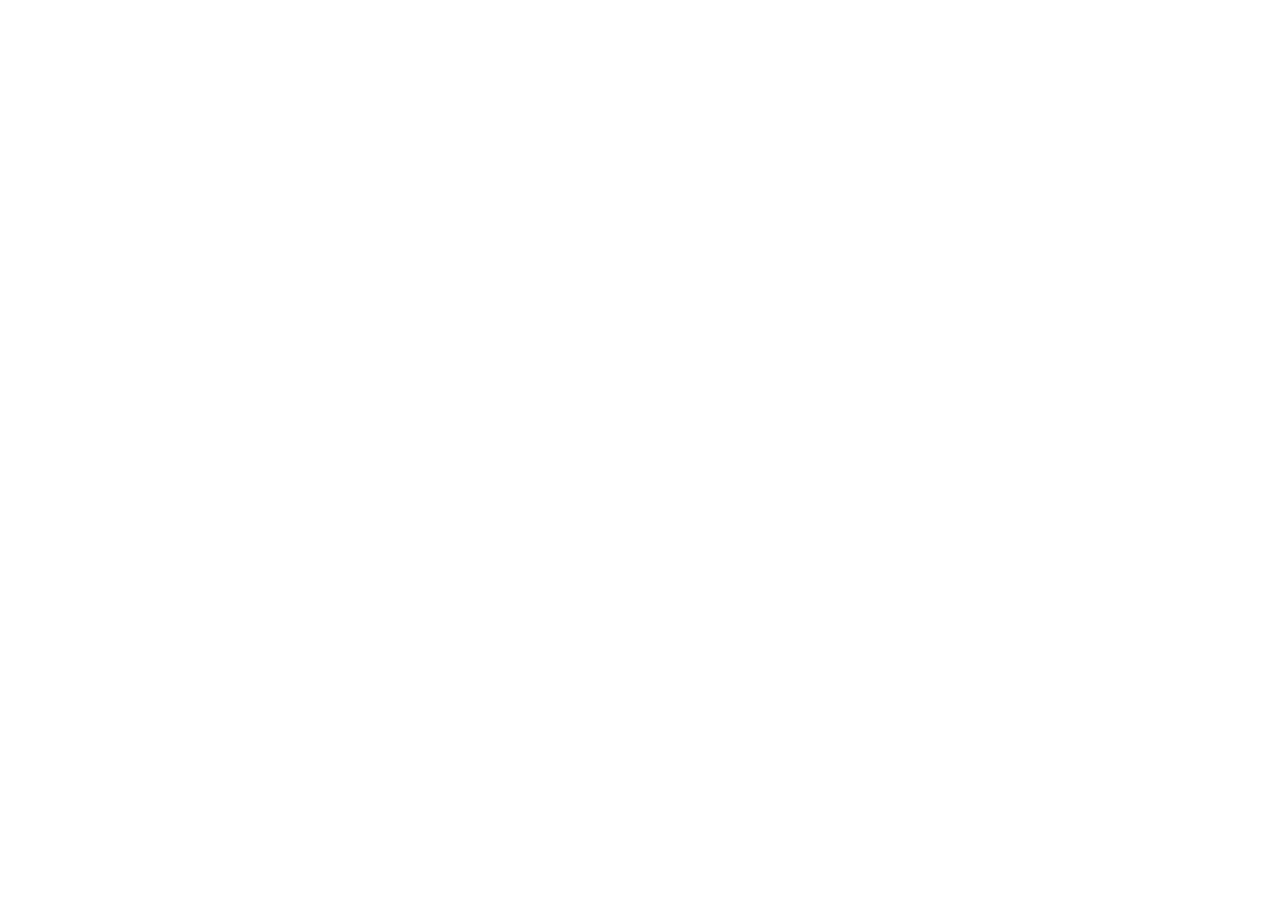
==== index.html @ 9fe53c0c "sarwavi" ====
<!DOCTYPE html>
<html lang="en">
<head>
    <meta charset="UTF-8">
    <meta name="viewport" content="width=device-width, initial-scale=1.0">
    <title>Document</title>
    <link rel="stylesheet" href="./style.css">
</head>
<body>
    
</body>
</html>
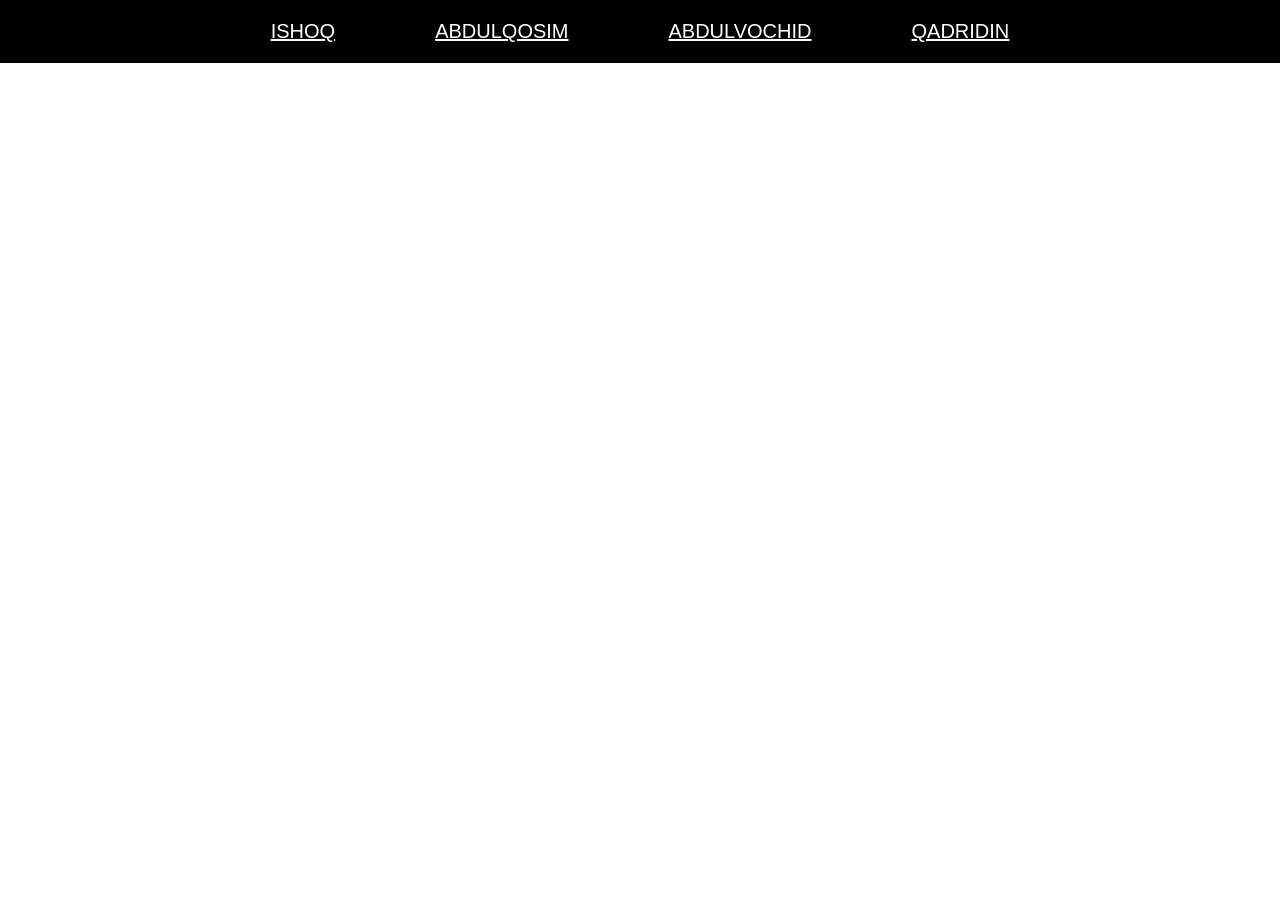
==== commit 4675404a: "link soxtam" ====
--- a/index.html
+++ b/index.html
@@ -1,12 +1,17 @@
-<!DOCTYPE html>
+<!doctype html>
 <html lang="en">
-<head>
-    <meta charset="UTF-8">
-    <meta name="viewport" content="width=device-width, initial-scale=1.0">
+  <head>
+    <meta charset="UTF-8" />
+    <meta name="viewport" content="width=device-width, initial-scale=1.0" />
     <title>Document</title>
-    <link rel="stylesheet" href="./style.css">
-</head>
-<body>
-    
-</body>
+    <link rel="stylesheet" href="./style.css" />
+  </head>
+  <body>
+    <div class="name">
+      <a href="./index.html">ISHOQ</a>
+      <a href="./abdulqosim/abdulqosim.html">ABDULQOSIM</a>
+      <a href="./abdulvochid/abdulvojid.html">ABDULVOCHID</a>
+      <a href="./qadirdin/qadirdin.html">QADRIDIN</a>
+    </div>
+  </body>
 </html>
--- a/style.css
+++ b/style.css
@@ -0,0 +1,18 @@
+*{
+    margin: 0;
+}
+body{
+    font-family: sans-serif;
+}
+.name{
+    padding: 20px;
+    display: flex;
+    gap: 100px;
+    text-align: center;
+    justify-content: center;
+    background-color: black;
+}
+a{
+    color: white;
+    font-size: 20px;
+}
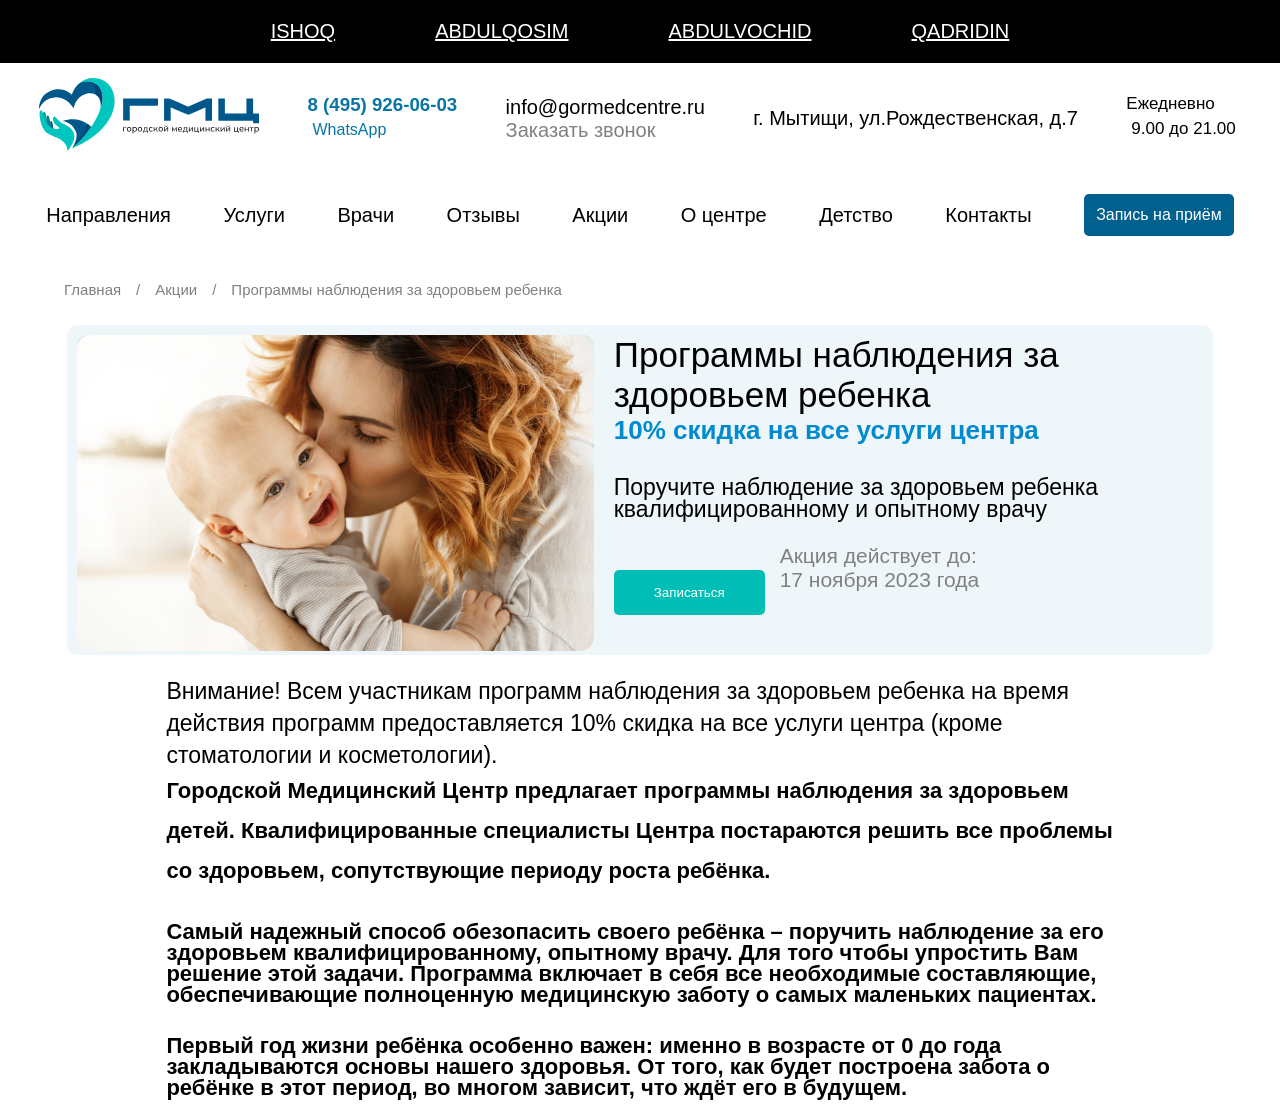
==== commit ffa71093: "frst commit" ====
--- a/index.html
+++ b/index.html
@@ -13,5 +13,91 @@
       <a href="./abdulvochid/abdulvojid.html">ABDULVOCHID</a>
       <a href="./qadirdin/qadirdin.html">QADRIDIN</a>
     </div>
+    <div class="salom2">
+        <div class="salom3">
+      <img src="./imgs/logo.svg" alt="">
+        </div>
+
+        <div class="salom4">
+            <h3 class="salom5">8 (495) 926-06-03</h3>
+            <p class="salom6">WhatsApp</p>
+        </div>
+
+        <div class="salom7">
+            info@gormedcentre.ru
+            <p class="salom8">Заказать звонок</p>
+        </div>
+
+        <div class="salom9">
+            г. Мытищи, ул.Рождественская, д.7
+        </div>
+
+        <div class="salom10">
+            Ежедневно
+            <p class="salom11"> 9.00 до 21.00</p>
+        </div>
+    </div>
+
+    <div class="salom12">
+        <div class="salom13">Направления</div>
+        <div class="salom14">Услуги</div>
+        <div class="salom15">Врачи</div>
+        <div class="salom16">Отзывы</div>
+        <div class="salom17">Акции</div>
+        <div class="salom18">О центре</div>
+        <div class="salom19">Детство</div>
+        <div class="salom20">Контакты</div>
+        <div class="salom21">Запись на приём</div>
+    </div>
+
+    <div class="salom22">
+        Главная　/　Акции　/　Программы наблюдения за здоровьем ребенка
+    </div>
+
+    <div class="salom23">
+        <div class="salom24">
+            <img src="./imgs/Mask group (27).png" alt="">
+        </div>
+
+        <div class="salom25">
+            <h2 class="salom26">
+                Программы наблюдения за здоровьем ребенка
+            </h2>
+
+            <h3 class="salom27">
+                10% скидка на все услуги центра
+            </h3>
+
+            <p class="salom28">
+                Поручите наблюдение за здоровьем ребенка квалифицированному и опытному врачу
+            </p>
+
+            <div class="salom29">
+                <button class="salom30">Записаться</button>
+                <p class="salom31">
+                    Акция действует до:<br>
+                    17 ноября 2023 года
+                </p>
+            </div>
+        </div>
+    </div>
+
+    <div class="salom32">
+        <h1 class="salom33">
+            Внимание! Всем участникам программ наблюдения за здоровьем ребенка на время действия программ предоставляется 10% скидка на все услуги центра (кроме стоматологии и косметологии).
+        </h1>
+
+        <h1 class="salom34">
+            Городской Медицинский Центр предлагает программы наблюдения за здоровьем детей. Квалифицированные специалисты Центра постараются решить все проблемы со здоровьем, сопутствующие периоду роста ребёнка.
+        </h1>
+      
+        <h1 class="salom36">
+            Самый надежный способ обезопасить своего ребёнка – поручить наблюдение за его здоровьем квалифицированному, опытному врачу. Для того чтобы упростить Вам решение этой задачи. Программа включает в себя все необходимые составляющие, обеспечивающие полноценную медицинскую заботу о самых маленьких пациентах.
+        </h1>
+
+        <h1 class="salom39">
+            Первый год жизни ребёнка особенно важен: именно в возрасте от 0 до года закладываются основы нашего здоровья. От того, как будет построена забота о ребёнке в этот период, во многом зависит, что ждёт его в будущем.
+        </h1>
+    </div>
   </body>
 </html>
--- a/style.css
+++ b/style.css
@@ -15,4 +15,195 @@
 a{
     color: white;
     font-size: 20px;
-}+}
+
+.salom2 {
+    background-color: white;
+    padding: 15px;
+    display: flex;
+    justify-content: space-around;
+    align-items: center;
+}
+
+.salom3 {
+    font-size: 30px;
+    color: #0875a5;
+    font-weight: bold;
+}
+
+.salom4 {
+    color: #0875a5;
+}
+
+.salom5 {
+    margin: 0;
+}
+
+.salom6 {
+    margin: 5px;
+}
+
+.salom7 {
+    font-size: 20px;
+}
+
+.salom8 {
+    color: gray;
+}
+
+.salom9 {
+    font-size: 20px;
+}
+
+.salom10 {
+    font-size: 17px;
+}
+
+.salom11 {
+    margin: 5px;
+}
+
+.salom12 {
+    background-color: white;
+    padding: 20px;
+    display: flex;
+    justify-content: space-around;
+    align-items: center;
+}
+
+.salom13 {
+    font-size: 20px;
+}
+
+.salom14 {
+    font-size: 20px;
+}
+
+.salom15 {
+    font-size: 20px;
+}
+
+.salom16 {
+    font-size: 20px;
+}
+
+.salom17 {
+    font-size: 20px;
+}
+
+.salom18 {
+    font-size: 20px;
+}
+
+.salom19 {
+    font-size: 20px;
+}
+
+.salom20 {
+    font-size:20px;
+}
+
+.salom21 {
+    background-color: #00618f;
+    color: white;
+    padding: 12px;
+    border-radius: 5px;
+}
+
+.salom22 {
+    background-color: white;
+    padding: 25px 5%;
+    font-size: 15px;
+    color: gray;
+}
+
+.salom23 {
+    background-color: #eff6f9;
+    width: 88%;
+    margin: auto;
+    padding: 10px;
+    display: flex;
+    gap: 20px;
+    border-radius: 10px;
+}
+
+.salom24 {
+    background-color: #dce9ed;
+    width: 60%;
+    height: 310px;
+    border-radius: 10px;
+}
+
+.salom25 {
+    width: 100%;
+}
+
+.salom26 {
+    font-size: 35px;
+    font-weight: normal;
+}
+
+.salom27 {
+    color: #008bd1;
+    font-size: 26px;
+}
+
+.salom28 {
+    font-size: 23px;
+    line-height: 22px;
+    margin-top: 30px;
+}
+
+.salom29 {
+    display: flex;
+    align-items: center;
+    gap: 15px;
+}
+
+.salom30 {
+    background-color: #00bdb5;
+    color: white;
+    border: none;
+    padding: 15px 40px;
+    border-radius: 5px;
+    margin-top: 50px;
+}
+
+.salom31 {
+    font-size: 21px;
+    color: gray;
+}
+
+.salom32 {
+    background-color: white;
+    width: 74%;
+    margin: auto;
+    padding: 20px;
+}
+
+.salom33 {
+    font-size: 23px;
+    font-weight: normal;
+    line-height: 32px;
+}
+
+.salom34 {
+    font-size: 22px;
+    line-height: 40px;
+}
+
+.salom36 {
+    margin-top: 30px;
+    font-size: 22px;
+    line-height: 21px;
+}
+
+.salom37 {
+    font-size: 12px;
+}
+
+.salom39 {
+    font-size: 22px;
+    line-height: 21px;
+    margin-top: 30px;
+}
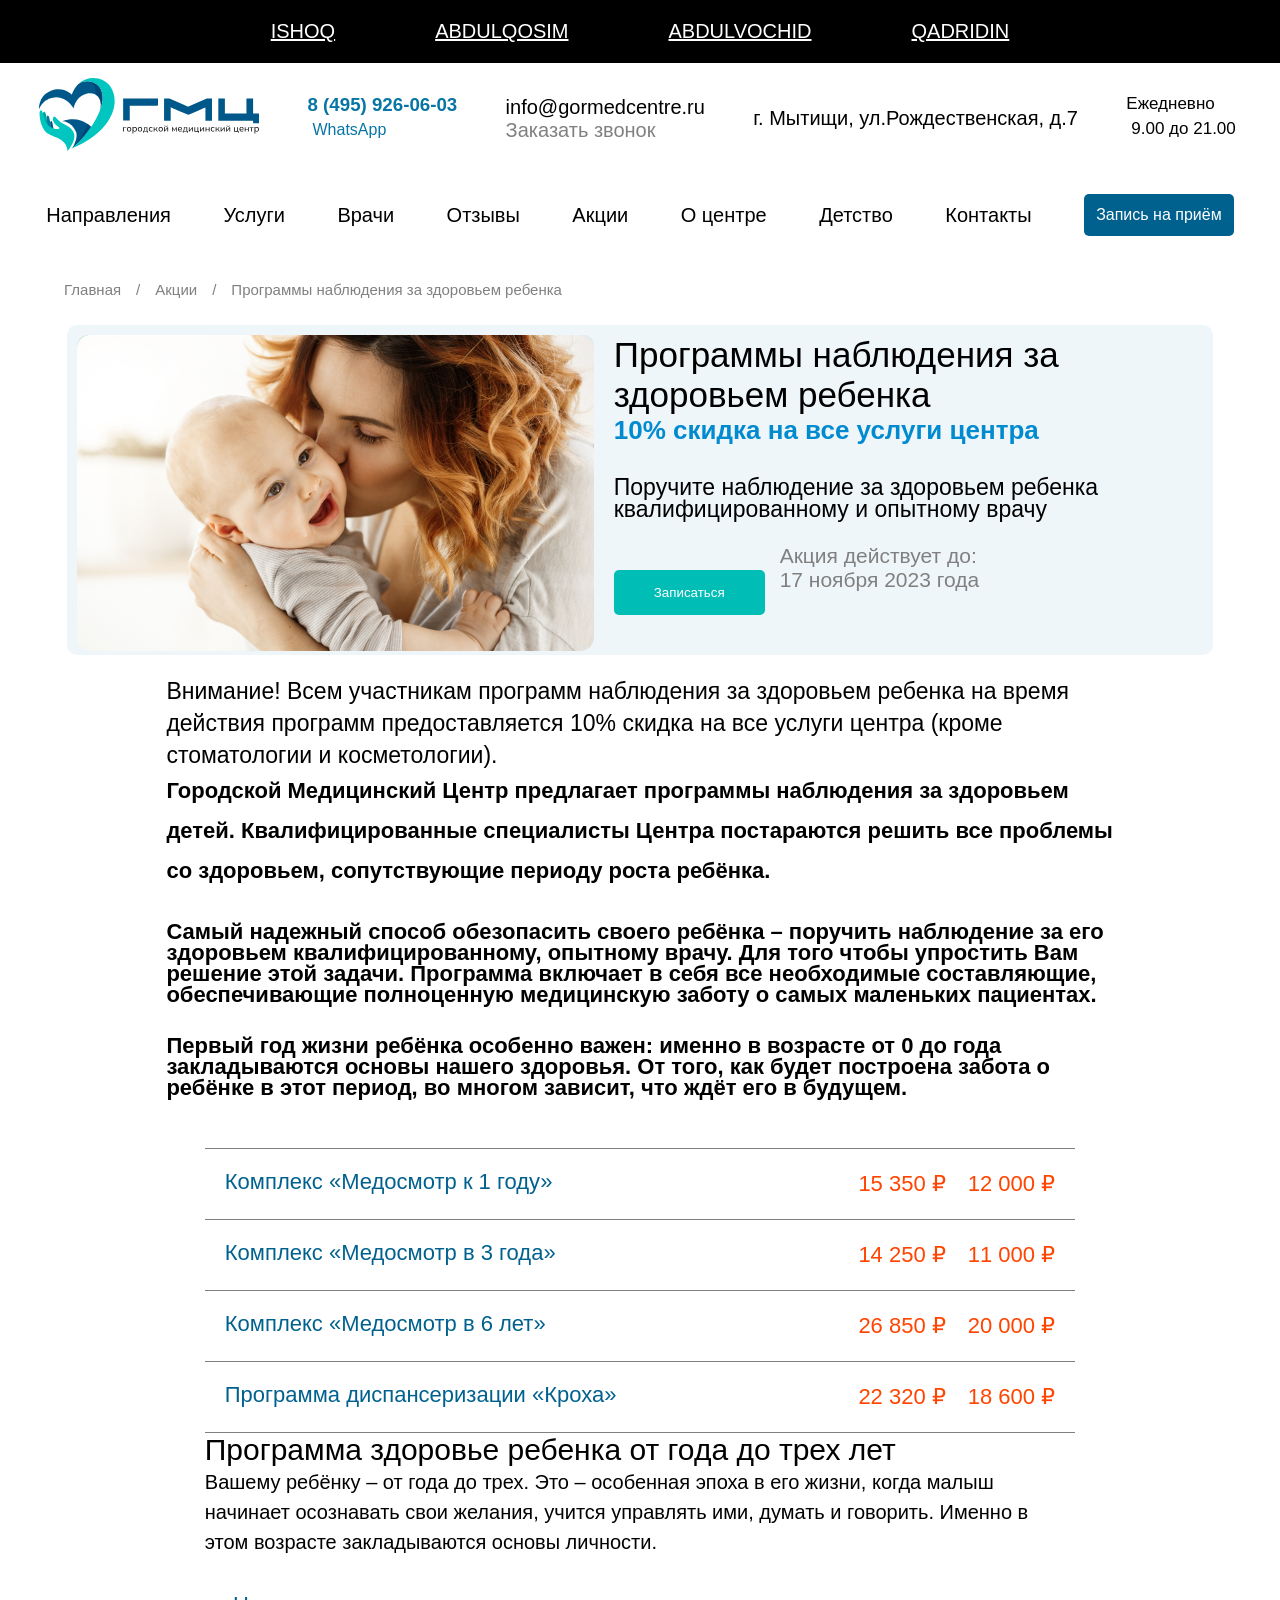
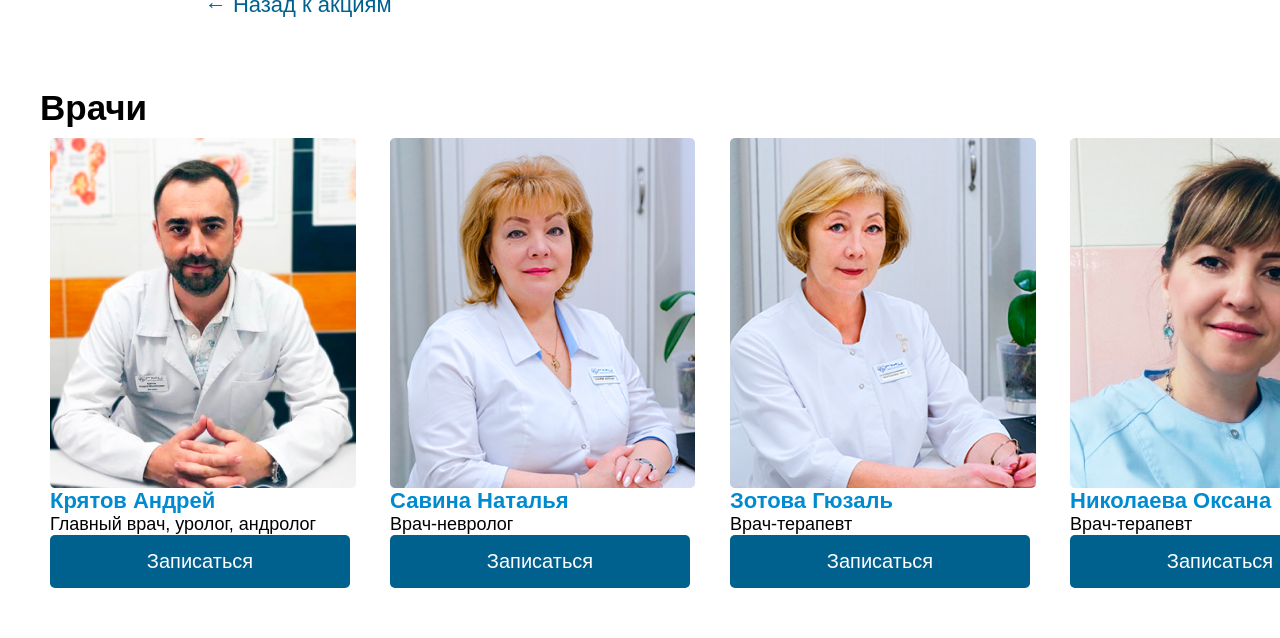
==== commit 765dce7c: "second commits" ====
--- a/index.html
+++ b/index.html
@@ -14,90 +14,170 @@
       <a href="./qadirdin/qadirdin.html">QADRIDIN</a>
     </div>
     <div class="salom2">
-        <div class="salom3">
-      <img src="./imgs/logo.svg" alt="">
-        </div>
+      <div class="salom3">
+        <img src="./imgs/logo.svg" alt="" />
+      </div>
 
-        <div class="salom4">
-            <h3 class="salom5">8 (495) 926-06-03</h3>
-            <p class="salom6">WhatsApp</p>
-        </div>
+      <div class="salom4">
+        <h3 class="salom5">8 (495) 926-06-03</h3>
+        <p class="salom6">WhatsApp</p>
+      </div>
 
-        <div class="salom7">
-            info@gormedcentre.ru
-            <p class="salom8">Заказать звонок</p>
-        </div>
+      <div class="salom7">
+        info@gormedcentre.ru
+        <p class="salom8">Заказать звонок</p>
+      </div>
 
-        <div class="salom9">
-            г. Мытищи, ул.Рождественская, д.7
-        </div>
+      <div class="salom9">г. Мытищи, ул.Рождественская, д.7</div>
 
-        <div class="salom10">
-            Ежедневно
-            <p class="salom11"> 9.00 до 21.00</p>
-        </div>
+      <div class="salom10">
+        Ежедневно
+        <p class="salom11">9.00 до 21.00</p>
+      </div>
     </div>
 
     <div class="salom12">
-        <div class="salom13">Направления</div>
-        <div class="salom14">Услуги</div>
-        <div class="salom15">Врачи</div>
-        <div class="salom16">Отзывы</div>
-        <div class="salom17">Акции</div>
-        <div class="salom18">О центре</div>
-        <div class="salom19">Детство</div>
-        <div class="salom20">Контакты</div>
-        <div class="salom21">Запись на приём</div>
+      <div class="salom13">Направления</div>
+      <div class="salom14">Услуги</div>
+      <div class="salom15">Врачи</div>
+      <div class="salom16">Отзывы</div>
+      <div class="salom17">Акции</div>
+      <div class="salom18">О центре</div>
+      <div class="salom19">Детство</div>
+      <div class="salom20">Контакты</div>
+      <div class="salom21">Запись на приём</div>
     </div>
 
     <div class="salom22">
-        Главная　/　Акции　/　Программы наблюдения за здоровьем ребенка
+      Главная　/　Акции　/　Программы наблюдения за здоровьем ребенка
     </div>
 
     <div class="salom23">
-        <div class="salom24">
-            <img src="./imgs/Mask group (27).png" alt="">
+      <div class="salom24">
+        <img src="./imgs/Mask group (27).png" alt="" />
+      </div>
+
+      <div class="salom25">
+        <h2 class="salom26">Программы наблюдения за здоровьем ребенка</h2>
+
+        <h3 class="salom27">10% скидка на все услуги центра</h3>
+
+        <p class="salom28">
+          Поручите наблюдение за здоровьем ребенка квалифицированному и опытному
+          врачу
+        </p>
+
+        <div class="salom29">
+          <button class="salom30">Записаться</button>
+          <p class="salom31">
+            Акция действует до:<br />
+            17 ноября 2023 года
+          </p>
         </div>
-
-        <div class="salom25">
-            <h2 class="salom26">
-                Программы наблюдения за здоровьем ребенка
-            </h2>
-
-            <h3 class="salom27">
-                10% скидка на все услуги центра
-            </h3>
-
-            <p class="salom28">
-                Поручите наблюдение за здоровьем ребенка квалифицированному и опытному врачу
-            </p>
-
-            <div class="salom29">
-                <button class="salom30">Записаться</button>
-                <p class="salom31">
-                    Акция действует до:<br>
-                    17 ноября 2023 года
-                </p>
-            </div>
-        </div>
+      </div>
     </div>
 
     <div class="salom32">
-        <h1 class="salom33">
-            Внимание! Всем участникам программ наблюдения за здоровьем ребенка на время действия программ предоставляется 10% скидка на все услуги центра (кроме стоматологии и косметологии).
-        </h1>
+      <h1 class="salom33">
+        Внимание! Всем участникам программ наблюдения за здоровьем ребенка на
+        время действия программ предоставляется 10% скидка на все услуги центра
+        (кроме стоматологии и косметологии).
+      </h1>
 
-        <h1 class="salom34">
-            Городской Медицинский Центр предлагает программы наблюдения за здоровьем детей. Квалифицированные специалисты Центра постараются решить все проблемы со здоровьем, сопутствующие периоду роста ребёнка.
-        </h1>
-      
-        <h1 class="salom36">
-            Самый надежный способ обезопасить своего ребёнка – поручить наблюдение за его здоровьем квалифицированному, опытному врачу. Для того чтобы упростить Вам решение этой задачи. Программа включает в себя все необходимые составляющие, обеспечивающие полноценную медицинскую заботу о самых маленьких пациентах.
-        </h1>
+      <h1 class="salom34">
+        Городской Медицинский Центр предлагает программы наблюдения за здоровьем
+        детей. Квалифицированные специалисты Центра постараются решить все
+        проблемы со здоровьем, сопутствующие периоду роста ребёнка.
+      </h1>
 
-        <h1 class="salom39">
-            Первый год жизни ребёнка особенно важен: именно в возрасте от 0 до года закладываются основы нашего здоровья. От того, как будет построена забота о ребёнке в этот период, во многом зависит, что ждёт его в будущем.
-        </h1>
+      <h1 class="salom36">
+        Самый надежный способ обезопасить своего ребёнка – поручить наблюдение
+        за его здоровьем квалифицированному, опытному врачу. Для того чтобы
+        упростить Вам решение этой задачи. Программа включает в себя все
+        необходимые составляющие, обеспечивающие полноценную медицинскую заботу
+        о самых маленьких пациентах.
+      </h1>
+
+      <h1 class="salom39">
+        Первый год жизни ребёнка особенно важен: именно в возрасте от 0 до года
+        закладываются основы нашего здоровья. От того, как будет построена
+        забота о ребёнке в этот период, во многом зависит, что ждёт его в
+        будущем.
+      </h1>
+    </div>
+
+    <div class="salom40">
+      <div class="salom41">
+        <p class="salom42">Комплекс «Медосмотр к 1 году»</p>
+        <p class="salom43">15 350 ₽　12 000 ₽</p>
+      </div>
+
+      <div class="salom44">
+        <p class="salom45">Комплекс «Медосмотр в 3 года»</p>
+        <p class="salom46">14 250 ₽　11 000 ₽</p>
+      </div>
+
+      <div class="salom47">
+        <p class="salom48">Комплекс «Медосмотр в 6 лет»</p>
+        <p class="salom49">26 850 ₽　20 000 ₽</p>
+      </div>
+
+      <div class="salom50">
+        <p class="salom51">Программа диспансеризации «Кроха»</p>
+        <p class="salom52">22 320 ₽　18 600 ₽</p>
+      </div>
+
+      <h2 class="salom53">Программа здоровье ребенка от года до трех лет</h2>
+
+      <p class="salom54">
+        Вашему ребёнку – от года до трех. Это – особенная эпоха в его жизни,
+        когда малыш начинает осознавать свои желания, учится управлять ими,
+        думать и говорить. Именно в этом возрасте закладываются основы личности.
+      </p>
+
+      <p class="salom55">← Назад к акциям</p>
+    </div>
+
+    <div class="salom56">
+      <h1 class="salom57">Врачи</h1>
+
+      <div class="salom58">
+        <div class="salom59">
+          <div class="salom60">
+            <img src="./imgs/photo.png" alt="" />
+          </div>
+          <h3 class="salom61">Крятов Андрей</h3>
+          <p class="salom62">Главный врач, уролог, андролог</p>
+          <button class="salom63">Записаться</button>
+        </div>
+
+        <div class="salom64">
+          <div class="salom65">
+            <img src="./imgs/photo (1).png" alt="" />
+          </div>
+          <h3 class="salom66">Савина Наталья</h3>
+          <p class="salom67">Врач-невролог</p>
+          <button class="salom68">Записаться</button>
+        </div>
+
+        <div class="salom69">
+          <div class="salom70">
+            <img src="./imgs/photo (2).png" alt="" />
+          </div>
+          <h3 class="salom71">Зотова Гюзаль</h3>
+          <p class="salom72">Врач-терапевт</p>
+          <button class="salom73">Записаться</button>
+        </div>
+
+        <div class="salom74">
+          <div class="salom75">
+            <img src="./imgs/photo (3).png" alt="" />
+          </div>
+          <h3 class="salom76">Николаева Оксана</h3>
+          <p class="salom77">Врач-терапевт</p>
+          <button class="salom78">Записаться</button>
+        </div>
+      </div>
     </div>
   </body>
-</html>+</html>
--- a/style.css
+++ b/style.css
@@ -1,10 +1,12 @@
-*{
+* {
     margin: 0;
 }
-body{
+
+body {
     font-family: sans-serif;
 }
-.name{
+
+.name {
     padding: 20px;
     display: flex;
     gap: 100px;
@@ -12,7 +14,8 @@
     justify-content: center;
     background-color: black;
 }
-a{
+
+a {
     color: white;
     font-size: 20px;
 }
@@ -100,7 +103,7 @@
 }
 
 .salom20 {
-    font-size:20px;
+    font-size: 20px;
 }
 
 .salom21 {
@@ -207,3 +210,226 @@
     line-height: 21px;
     margin-top: 30px;
 }
+
+.salom40 {
+    background-color: white;
+    width: 68%;
+    margin: auto;
+    padding: 30px;
+}
+
+.salom41 {
+    padding: 20px;
+    display: flex;
+    justify-content: space-between;
+    border-top: 1px solid gray;
+}
+
+.salom42 {
+    color: #00618f;
+    font-size: 22px;
+}
+
+.salom43 {
+    color: orangered;
+    font-size: 22px;
+}
+
+.salom44 {
+    padding: 20px;
+    display: flex;
+    justify-content: space-between;
+    border-top: 1px solid gray;
+}
+
+.salom45 {
+    color: #00618f;
+    font-size: 22px;
+}
+
+.salom46 {
+    color: orangered;
+    font-size: 22px;
+}
+
+.salom47 {
+    padding: 20px;
+    display: flex;
+    justify-content: space-between;
+    border-top: 1px solid gray;
+}
+
+.salom48 {
+    color: #00618f;
+    font-size: 22px;
+}
+
+.salom49 {
+    color: orangered;
+    font-size: 22px;
+}
+
+.salom50 {
+    padding: 20px;
+    display: flex;
+    justify-content: space-between;
+    border-top: 1px solid gray;
+    border-bottom: 1px solid gray;
+}
+
+.salom51 {
+    color: #00618f;
+    font-size: 22px;
+}
+
+.salom52 {
+    color: orangered;
+    font-size: 22px;
+}
+
+.salom53 {
+    font-size: 30px;
+    font-weight: normal;
+}
+
+.salom54 {
+    font-size: 20px;
+    line-height: 30px;
+}
+
+.salom55 {
+    color: #00618f;
+    font-size: 22px;
+    margin-top: 35px;
+}
+
+.salom56 {
+    background-color: white;
+    padding: 40px;
+}
+
+.salom57 {
+    font-size: 35px;
+}
+
+.salom58 {
+    display: flex;
+    justify-content: space-between;
+    gap: 20px;
+}
+
+.salom59 {
+    padding: 10px;
+    width: 300px;
+}
+
+.salom60 {
+    height: 350px;
+    border-radius: 5px;
+}
+
+.salom61 {
+    color: #008bd1;
+    font-size: 22px;
+}
+
+.salom62 {
+    font-size: 18px;
+}
+
+.salom63 {
+    background-color: #00618f;
+    color: white;
+    width: 100%;
+    padding: 15px;
+    border: none;
+    border-radius: 5px;
+    font-size: 20px;
+}
+
+.salom64 {
+    width: 25%;
+    padding: 10px;
+}
+
+.salom65 {
+    height: 350px;
+    border-radius: 5px;
+}
+
+.salom66 {
+    color: #008bd1;
+    font-size: 22px;
+}
+
+.salom67 {
+    font-size: 18px;
+}
+
+.salom68 {
+    background-color: #00618f;
+    color: white;
+    width: 100%;
+    padding: 15px;
+    border: none;
+    border-radius: 5px;
+    font-size: 20px;
+}
+
+.salom69 {
+    width: 25%;
+    padding: 10px;
+}
+
+.salom70 {
+    height: 350px;
+    border-radius: 5px;
+}
+
+.salom71 {
+    color: #008bd1;
+    font-size: 22px;
+}
+
+.salom72 {
+    font-size: 18px;
+}
+
+.salom73 {
+    background-color: #00618f;
+    color: white;
+    width: 100%;
+    padding: 15px;
+    border: none;
+    border-radius: 5px;
+    font-size: 20px;
+}
+
+.salom74 {
+    width: 25%;
+    padding: 10px;
+}
+
+.salom75 {
+    height: 350px;
+    border-radius: 5px;
+}
+
+.salom76 {
+    color: #008bd1;
+    font-size: 22px;
+}
+
+.salom77 {
+    font-size: 18px;
+}
+
+.salom78 {
+    background-color: #00618f;
+    color: white;
+    width: 100%;
+    padding: 15px;
+    border: none;
+    border-radius: 5px;
+    font-size: 20px;
+}
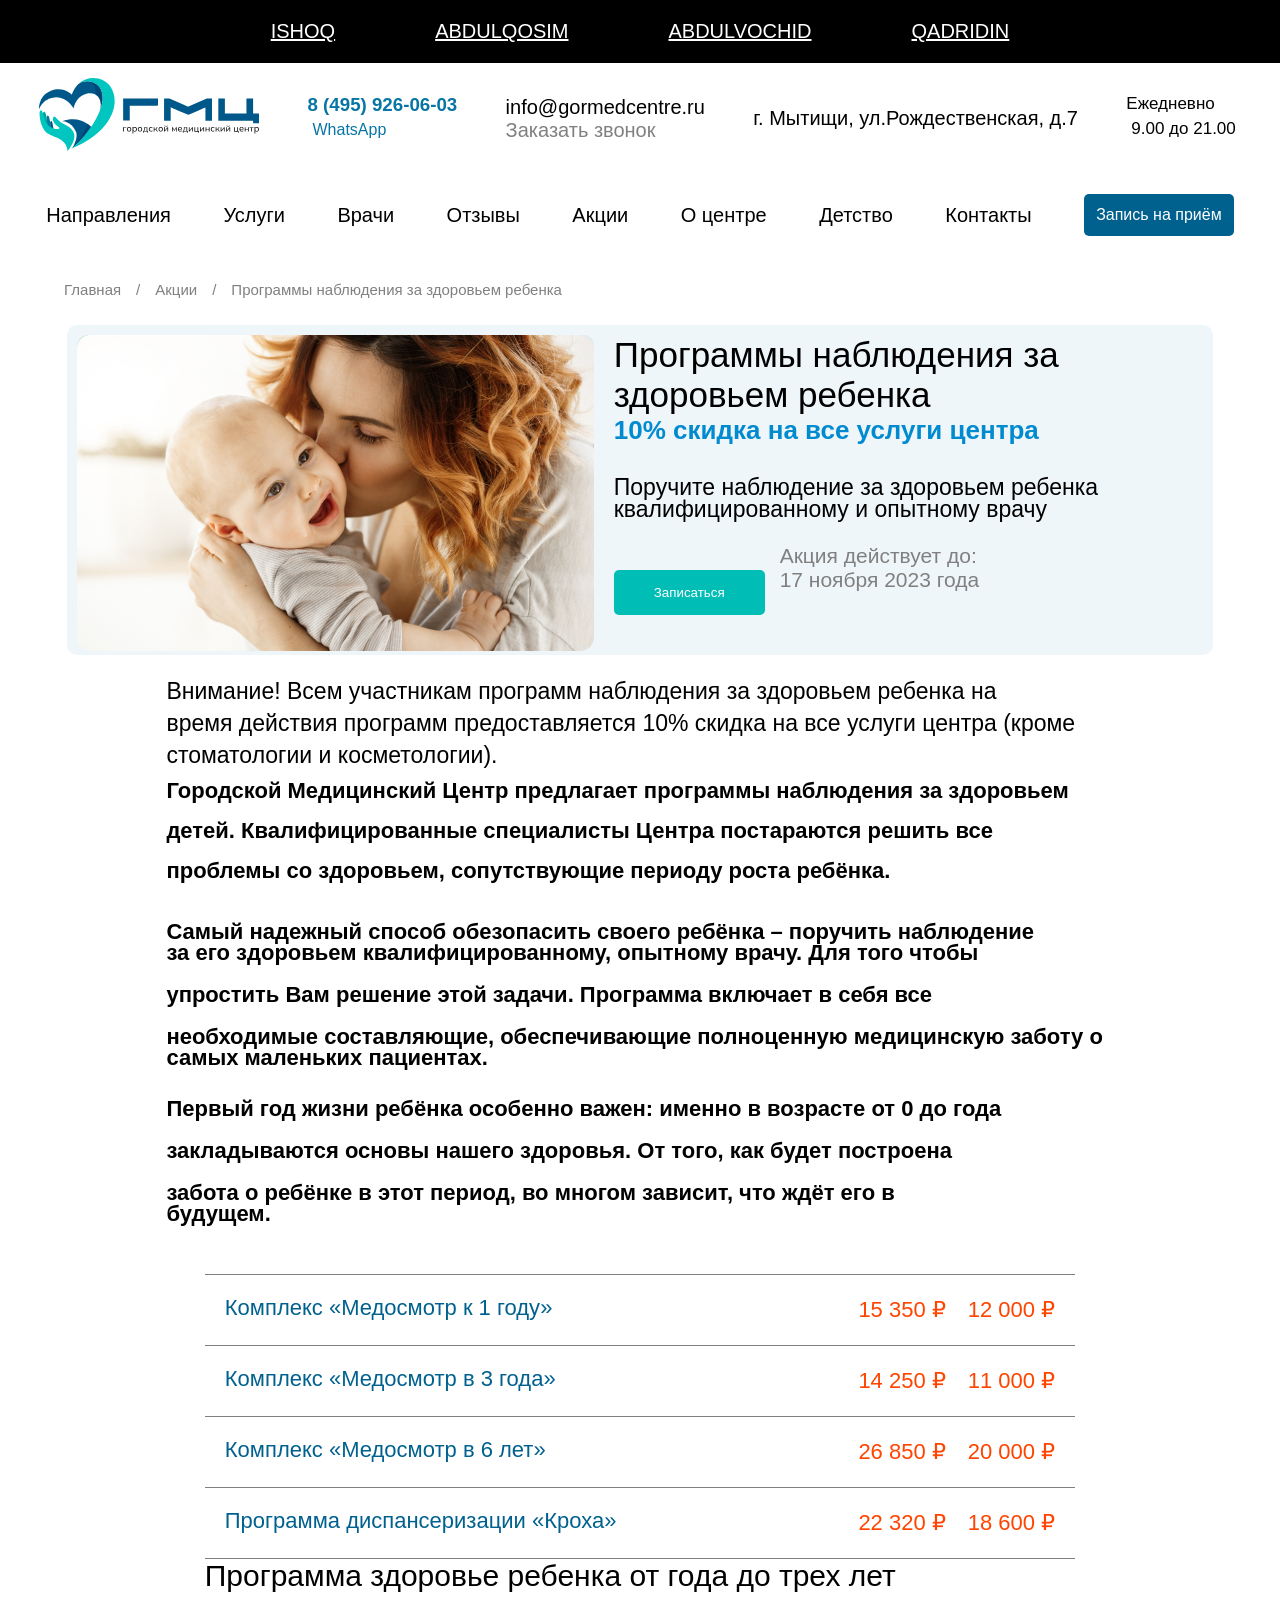
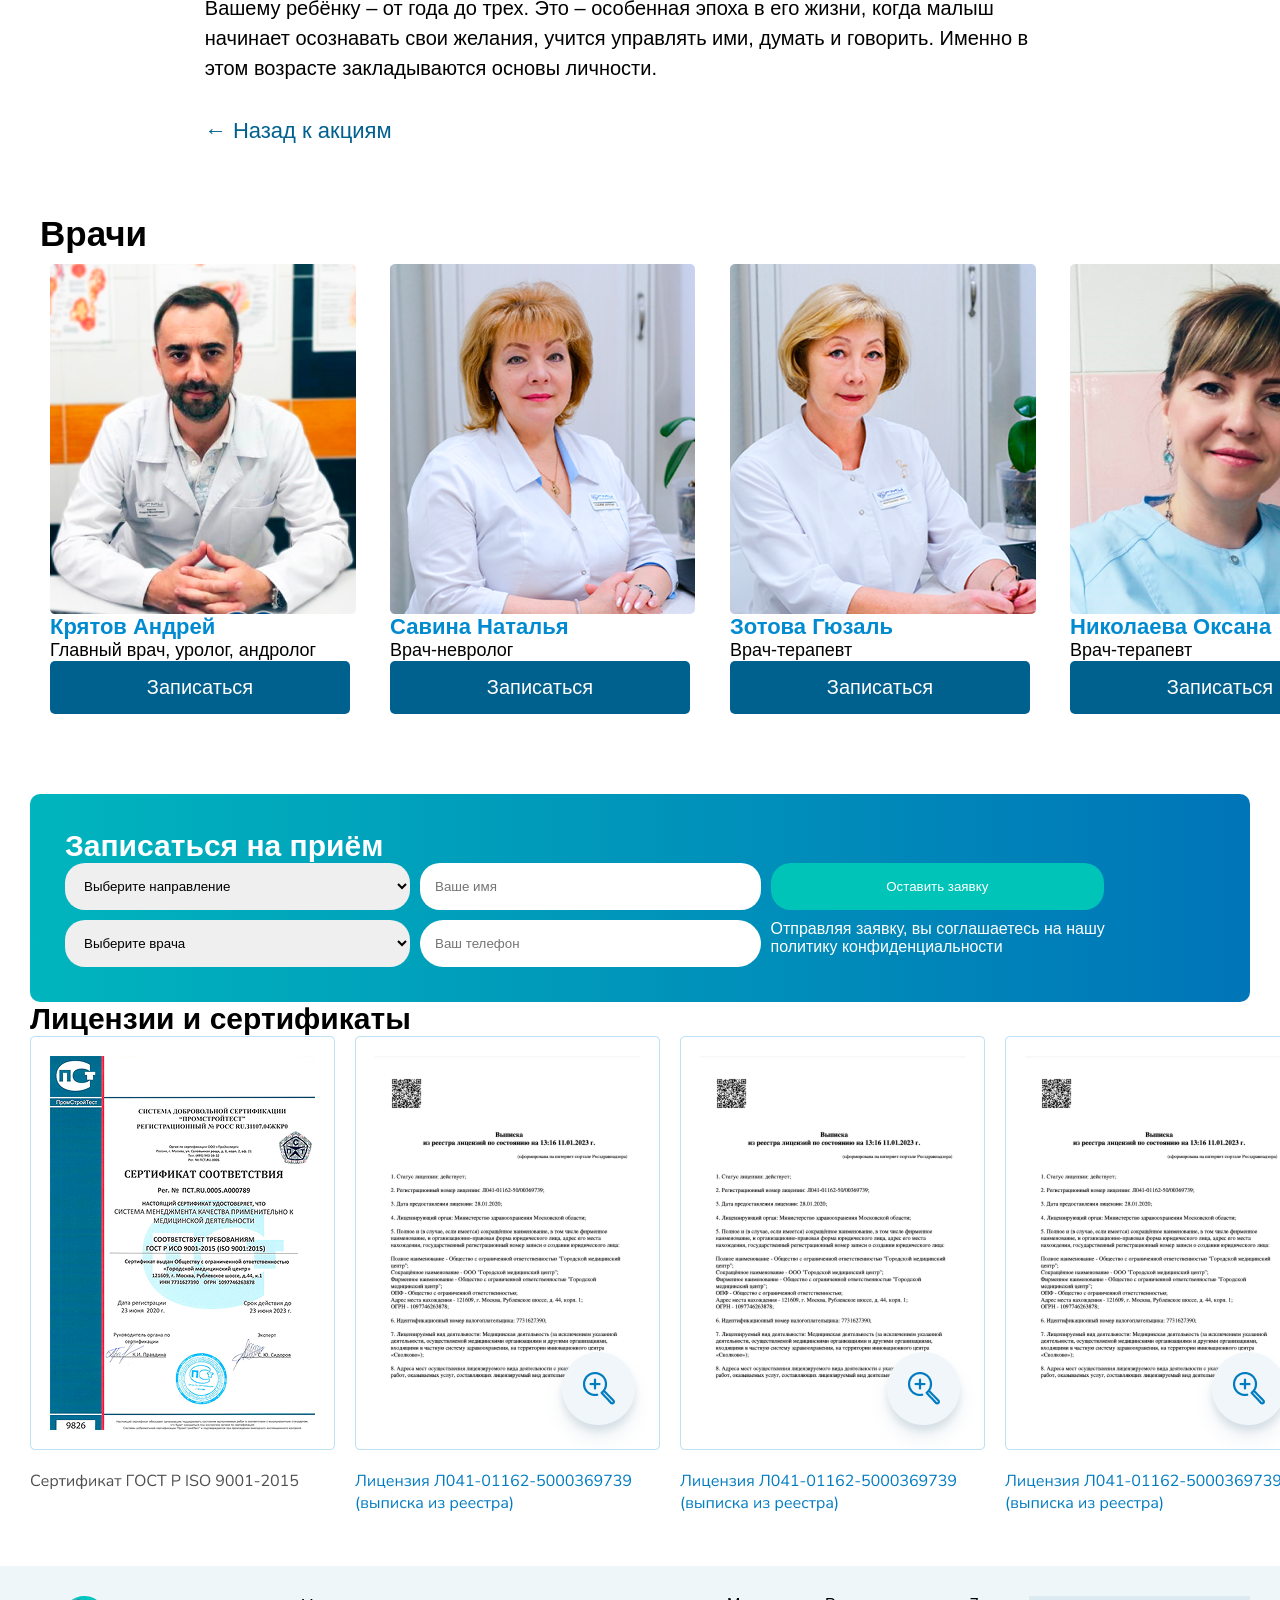
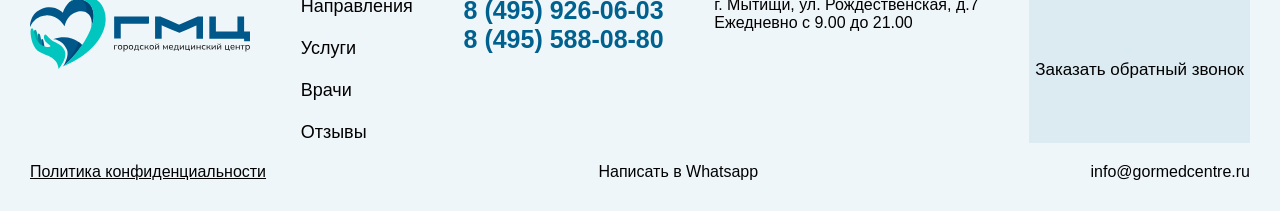
==== commit de157be4: "tamom  wud" ====
--- a/index.html
+++ b/index.html
@@ -80,28 +80,38 @@
     <div class="salom32">
       <h1 class="salom33">
         Внимание! Всем участникам программ наблюдения за здоровьем ребенка на
+        <br />
         время действия программ предоставляется 10% скидка на все услуги центра
         (кроме стоматологии и косметологии).
       </h1>
 
       <h1 class="salom34">
         Городской Медицинский Центр предлагает программы наблюдения за здоровьем
+        <br />
         детей. Квалифицированные специалисты Центра постараются решить все
+        <br />
         проблемы со здоровьем, сопутствующие периоду роста ребёнка.
       </h1>
 
       <h1 class="salom36">
         Самый надежный способ обезопасить своего ребёнка – поручить наблюдение
-        за его здоровьем квалифицированному, опытному врачу. Для того чтобы
-        упростить Вам решение этой задачи. Программа включает в себя все
+        <br />
+        за его здоровьем квалифицированному, опытному врачу. Для того чтобы<br />
+        <br />
+        упростить Вам решение этой задачи. Программа включает в себя все<br />
+        <br />
         необходимые составляющие, обеспечивающие полноценную медицинскую заботу
         о самых маленьких пациентах.
       </h1>
 
       <h1 class="salom39">
-        Первый год жизни ребёнка особенно важен: именно в возрасте от 0 до года
-        закладываются основы нашего здоровья. От того, как будет построена
+        Первый год жизни ребёнка особенно важен: именно в возрасте от 0 до
+        года<br />
+        <br />
+        закладываются основы нашего здоровья. От того, как будет построена<br />
+        <br />
         забота о ребёнке в этот период, во многом зависит, что ждёт его в
+        <br />
         будущем.
       </h1>
     </div>
@@ -179,5 +189,80 @@
         </div>
       </div>
     </div>
+
+    <div class="salom79">
+      <div class="salom80">
+        <h1 class="salom81">Записаться на приём</h1>
+
+        <div class="salom82">
+          <select class="salom83">
+            <option>Выберите направление</option>
+          </select>
+
+          <input class="salom84" placeholder="Ваше имя" />
+
+          <button class="salom85">Оставить заявку</button>
+
+          <select class="salom86">
+            <option>Выберите врача</option>
+          </select>
+
+          <input class="salom87" placeholder="Ваш телефон" />
+
+          <p class="salom88">
+            Отправляя заявку, вы соглашаетесь на нашу политику
+            конфиденциальности
+          </p>
+        </div>
+      </div>
+
+      <h1 class="salom89">Лицензии и сертификаты</h1>
+
+      <div class="salom90">
+        <div class="salom91">
+          <img src="./imgs/01.png" alt="" />
+        </div>
+        <div class="salom92">
+          <img src="./imgs/02-hover.png" alt="" />
+        </div>
+        <div class="salom93">
+          <img src="./imgs/02-hover.png" alt="" />
+        </div>
+        <div class="salom94">
+          <img src="./imgs/02-hover.png" alt="" />
+        </div>
+      </div>
+    </div>
+
+    <div class="salom95">
+      <div class="salom96">
+        <img src="./imgs/logo.svg" alt="" />
+      </div>
+
+      <div class="salom97">
+        Направления<br /><br />
+        Услуги<br /><br />
+        Врачи<br /><br />
+        Отзывы
+      </div>
+
+      <div class="salom98">
+        <h2 class="salom99">8 (495) 926-06-03</h2>
+        <h2 class="salom100">8 (495) 588-08-80</h2>
+      </div>
+
+      <div class="salom101">
+        г. Мытищи, ул. Рождественская, д.7
+        <p class="salom102">Ежедневно с 9.00 до 21.00</p>
+      </div>
+
+      <button class="salom103">Заказать обратный звонок</button>
+
+      <p class="salom104">Политика конфиденциальности</p>
+
+      <p class="salom105">Написать в Whatsapp</p>
+
+      <p class="salom106">info@gormedcentre.ru</p>
+    </div>
   </body>
 </html>
--- a/style.css
+++ b/style.css
@@ -432,4 +432,165 @@
     border: none;
     border-radius: 5px;
     font-size: 20px;
+}
+
+.salom79 {
+    background-color: white;
+    padding: 30px;
+}
+
+.salom80 {
+    background: linear-gradient(to right, #00b5bd, #0075b8);
+    padding: 35px;
+    border-radius: 10px;
+}
+
+.salom81 {
+    color: white;
+    font-size: 30px;
+}
+
+.salom82 {
+    display: flex;
+    flex-wrap: wrap;
+    gap: 10px;
+
+}
+
+.salom83 {
+    width: 30%;
+    padding: 15px;
+    border: none;
+    border-radius: 20px;
+}
+
+.salom84 {
+    border-radius: 20px;
+    width: 27%;
+    padding: 15px;
+    border: none;
+}
+
+.salom85 {
+    width: 29%;
+    background-color: #00c4b8;
+    color: white;
+    border: none;
+    padding: 15px;
+    border-radius: 20px;
+}
+
+.salom86 {
+    border-radius: 20px;
+    width: 30%;
+    padding: 15px;
+    border: none;
+}
+
+.salom87 {
+    border-radius: 30px;
+    width: 27%;
+    padding: 15px;
+    border: none;
+}
+
+.salom88 {
+    color: white;
+    font-size: 16px;
+    width: 30%;
+}
+
+.salom89 {
+    font-size: 30px;
+}
+
+.salom90 {
+    display: flex;
+    gap: 20px;
+}
+
+.salom91 {
+    width: 25%;
+    height: 400px;
+
+}
+
+.salom92 {
+
+    width: 25%;
+    height: 210px;
+
+}
+
+.salom93 {
+
+    width: 25%;
+    height: 210px;
+
+}
+
+.salom94 {
+
+    width: 25%;
+    height: 210px;
+
+}
+
+.salom95 {
+    margin-top: 100px;
+    background-color: #eff6f9;
+    padding: 30px;
+    display: flex;
+    flex-wrap: wrap;
+    justify-content: space-between;
+    gap: 20px;
+}
+
+.salom96 {
+    color: #00618f;
+    font-size: 30px;
+    font-weight: bold;
+}
+
+.salom97 {
+    font-size: 18px;
+}
+
+.salom98 {
+    color: #00618f;
+}
+
+.salom99 {
+    font-size: 25px;
+}
+
+.salom100 {
+    font-size: 25px;
+}
+
+.salom101 {
+    font-size: 16px;
+}
+
+.salom102 {
+    font-size: 16px;
+}
+
+.salom103 {
+    background-color: #dcebf1;
+    border: none;
+    font-size: 17px;
+}
+
+.salom104 {
+    font-size: 16px;
+    text-decoration: underline;
+}
+
+.salom105 {
+    font-size: 16px;
+}
+
+.salom106 {
+    font-size: 16px;
 }
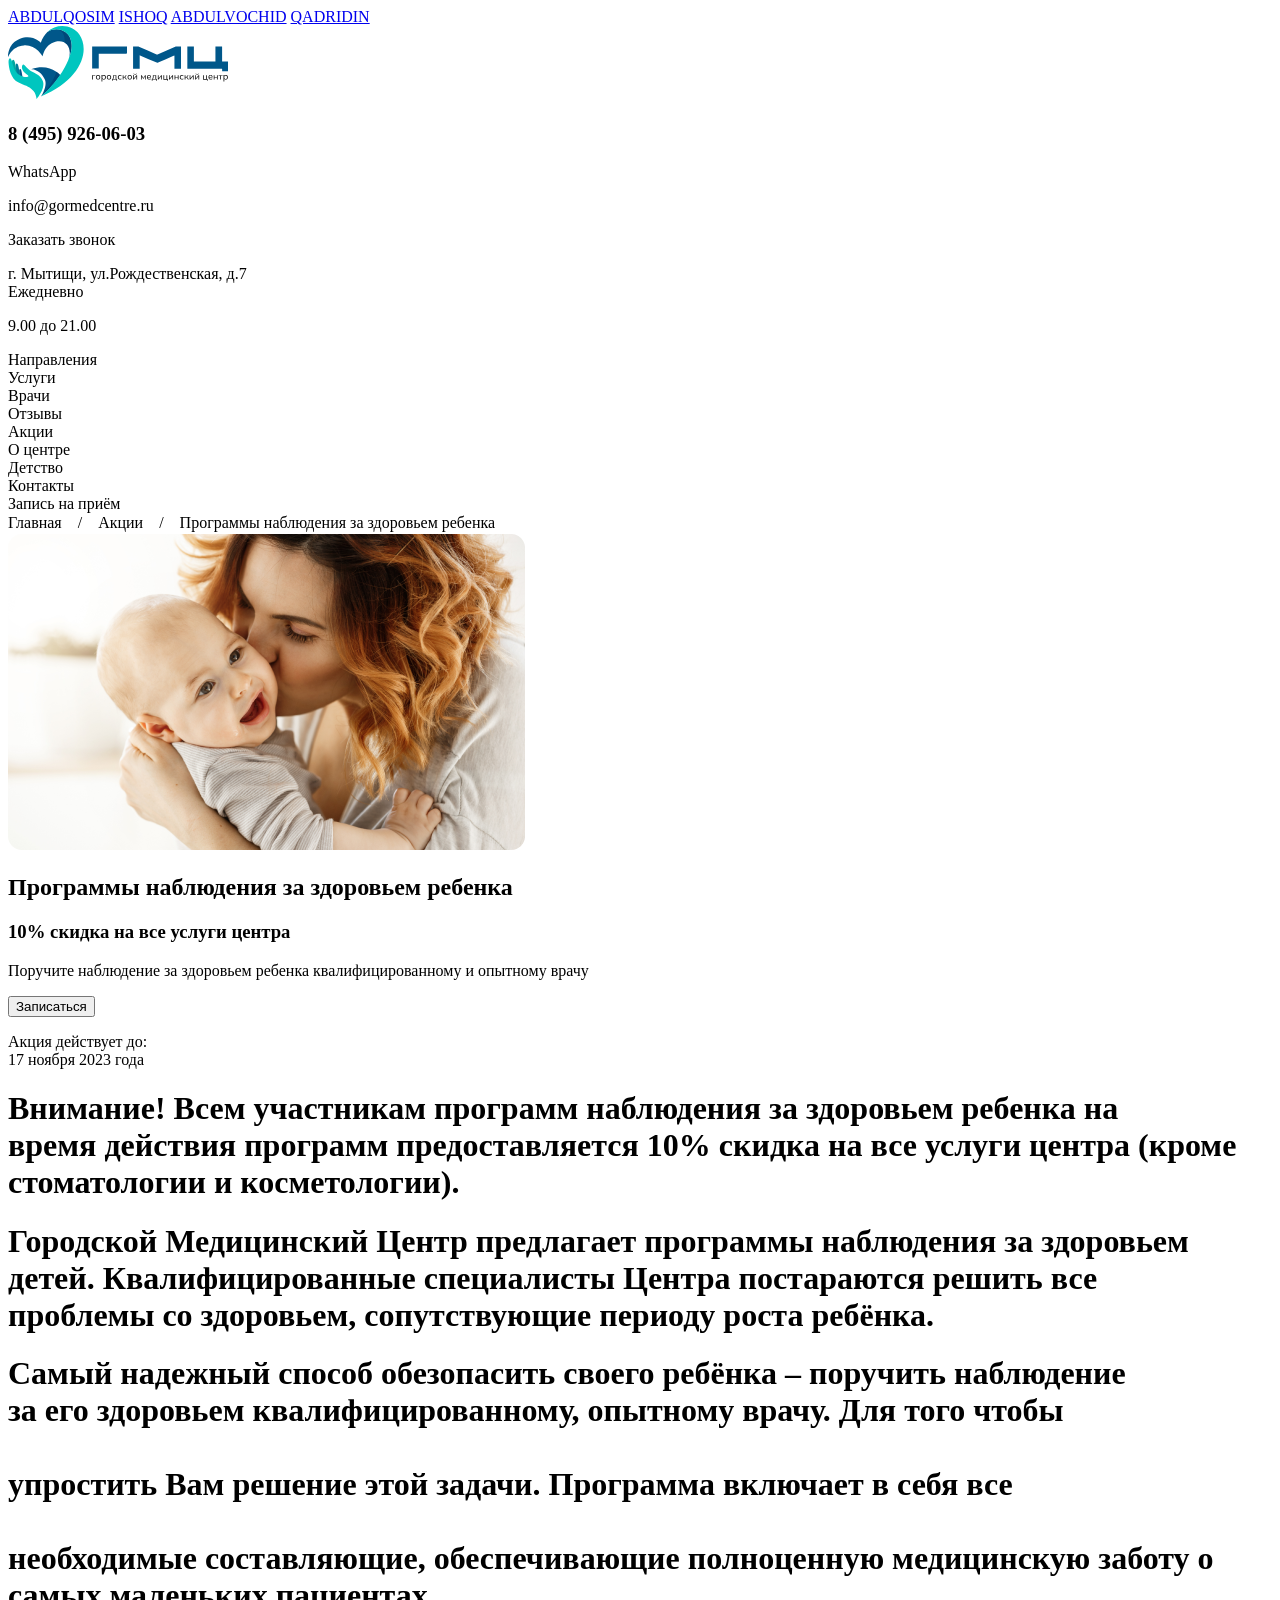
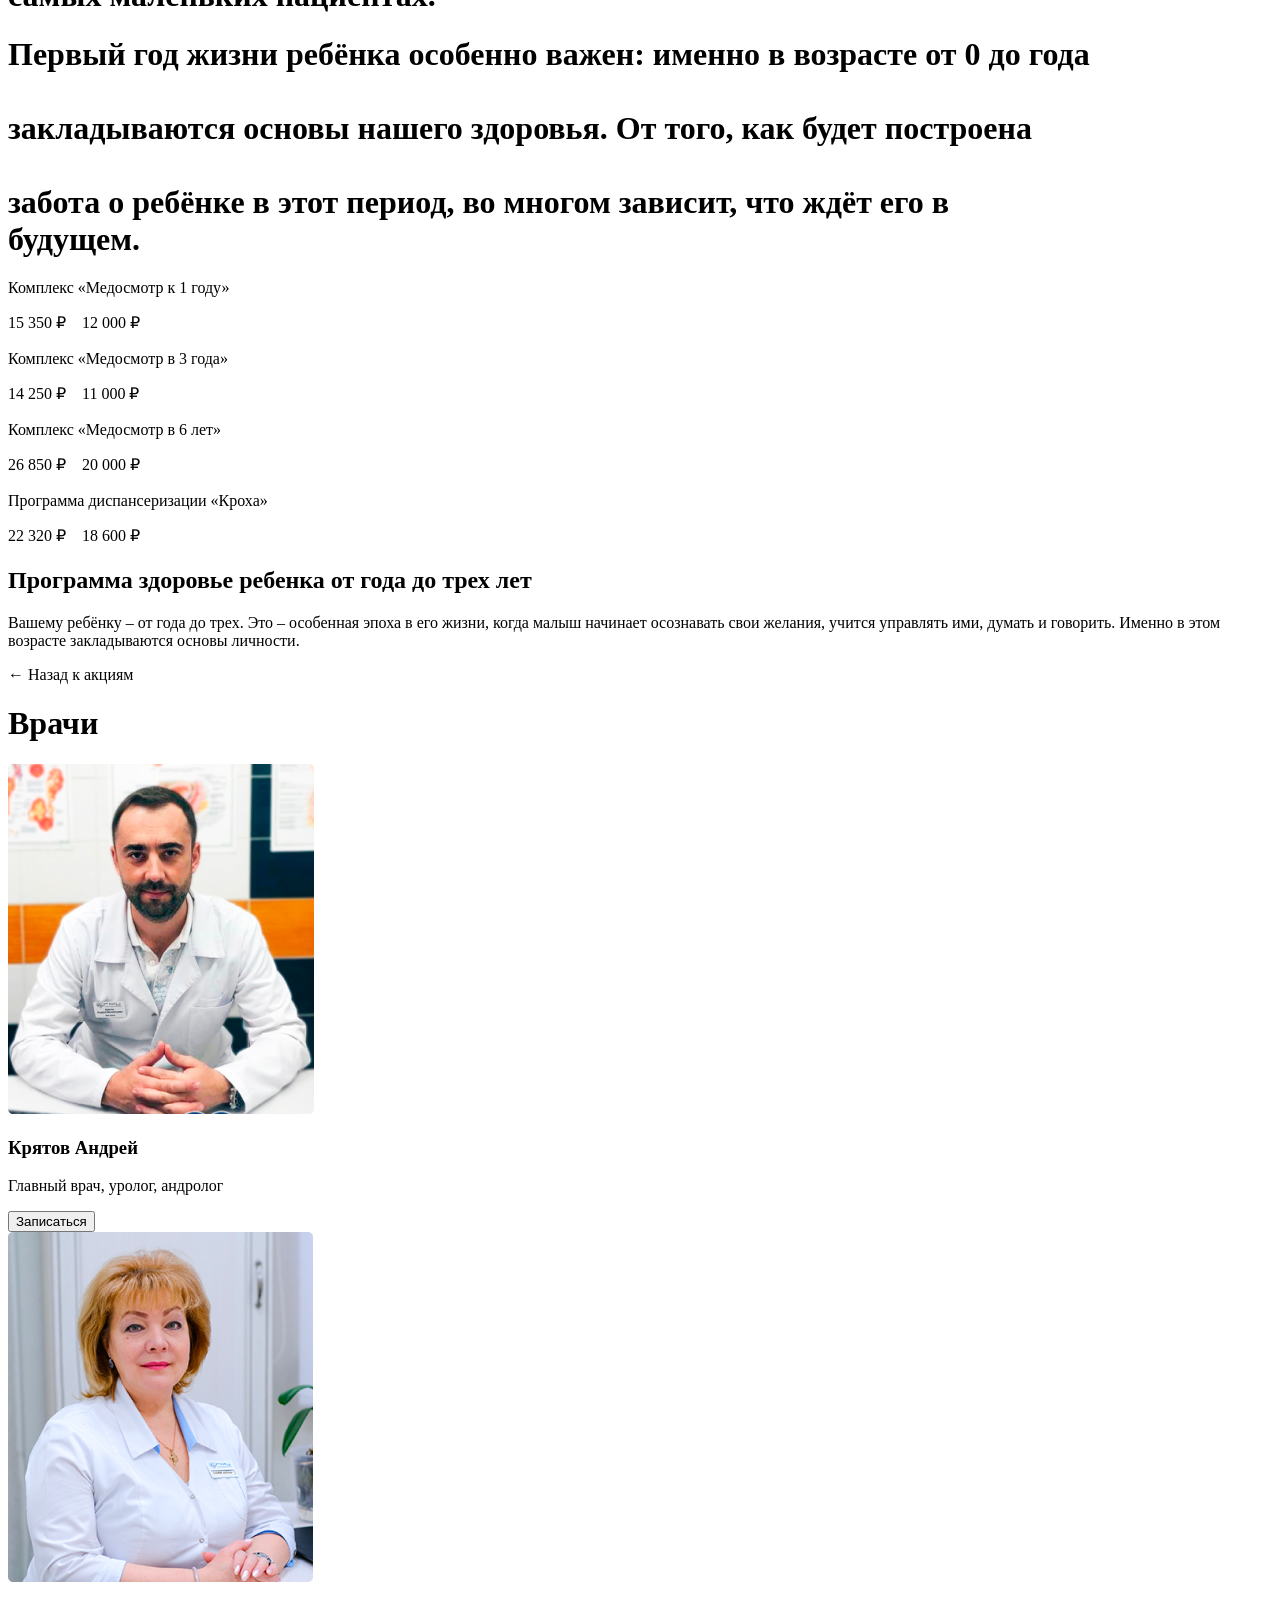
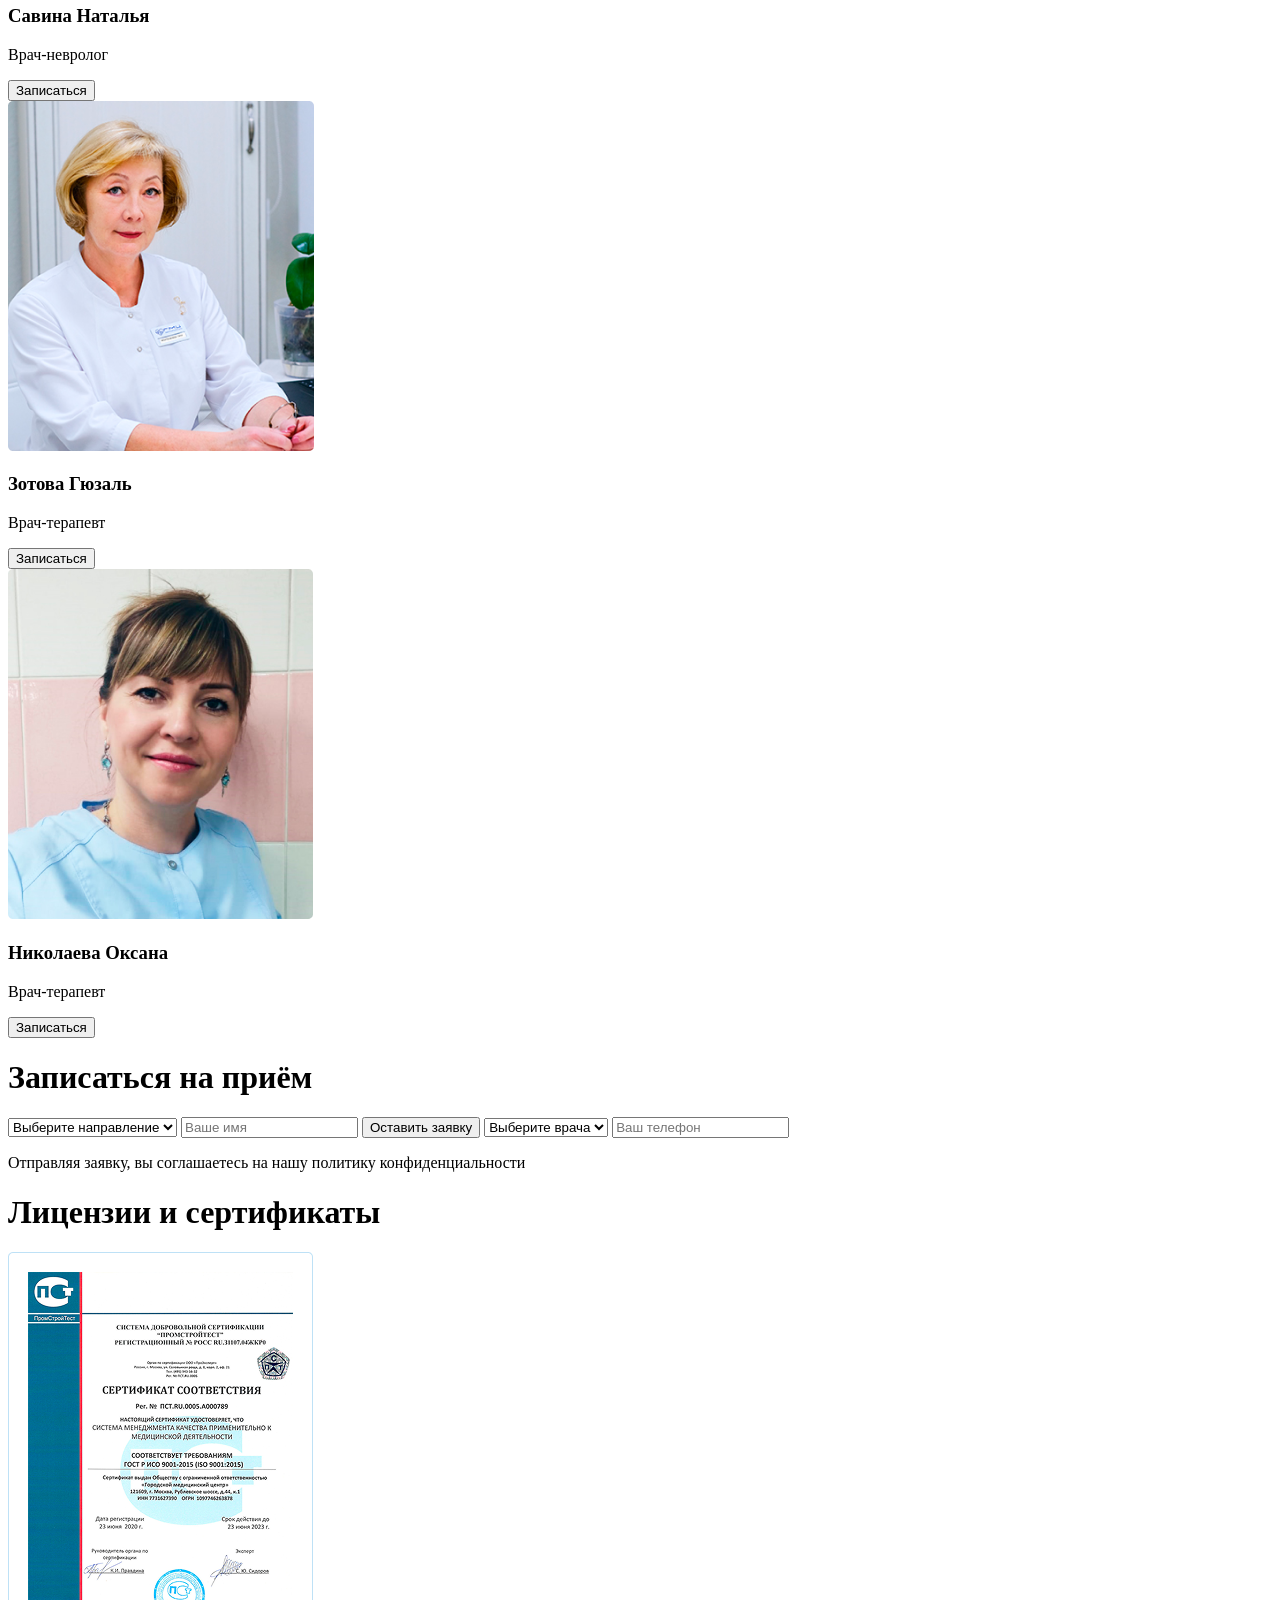
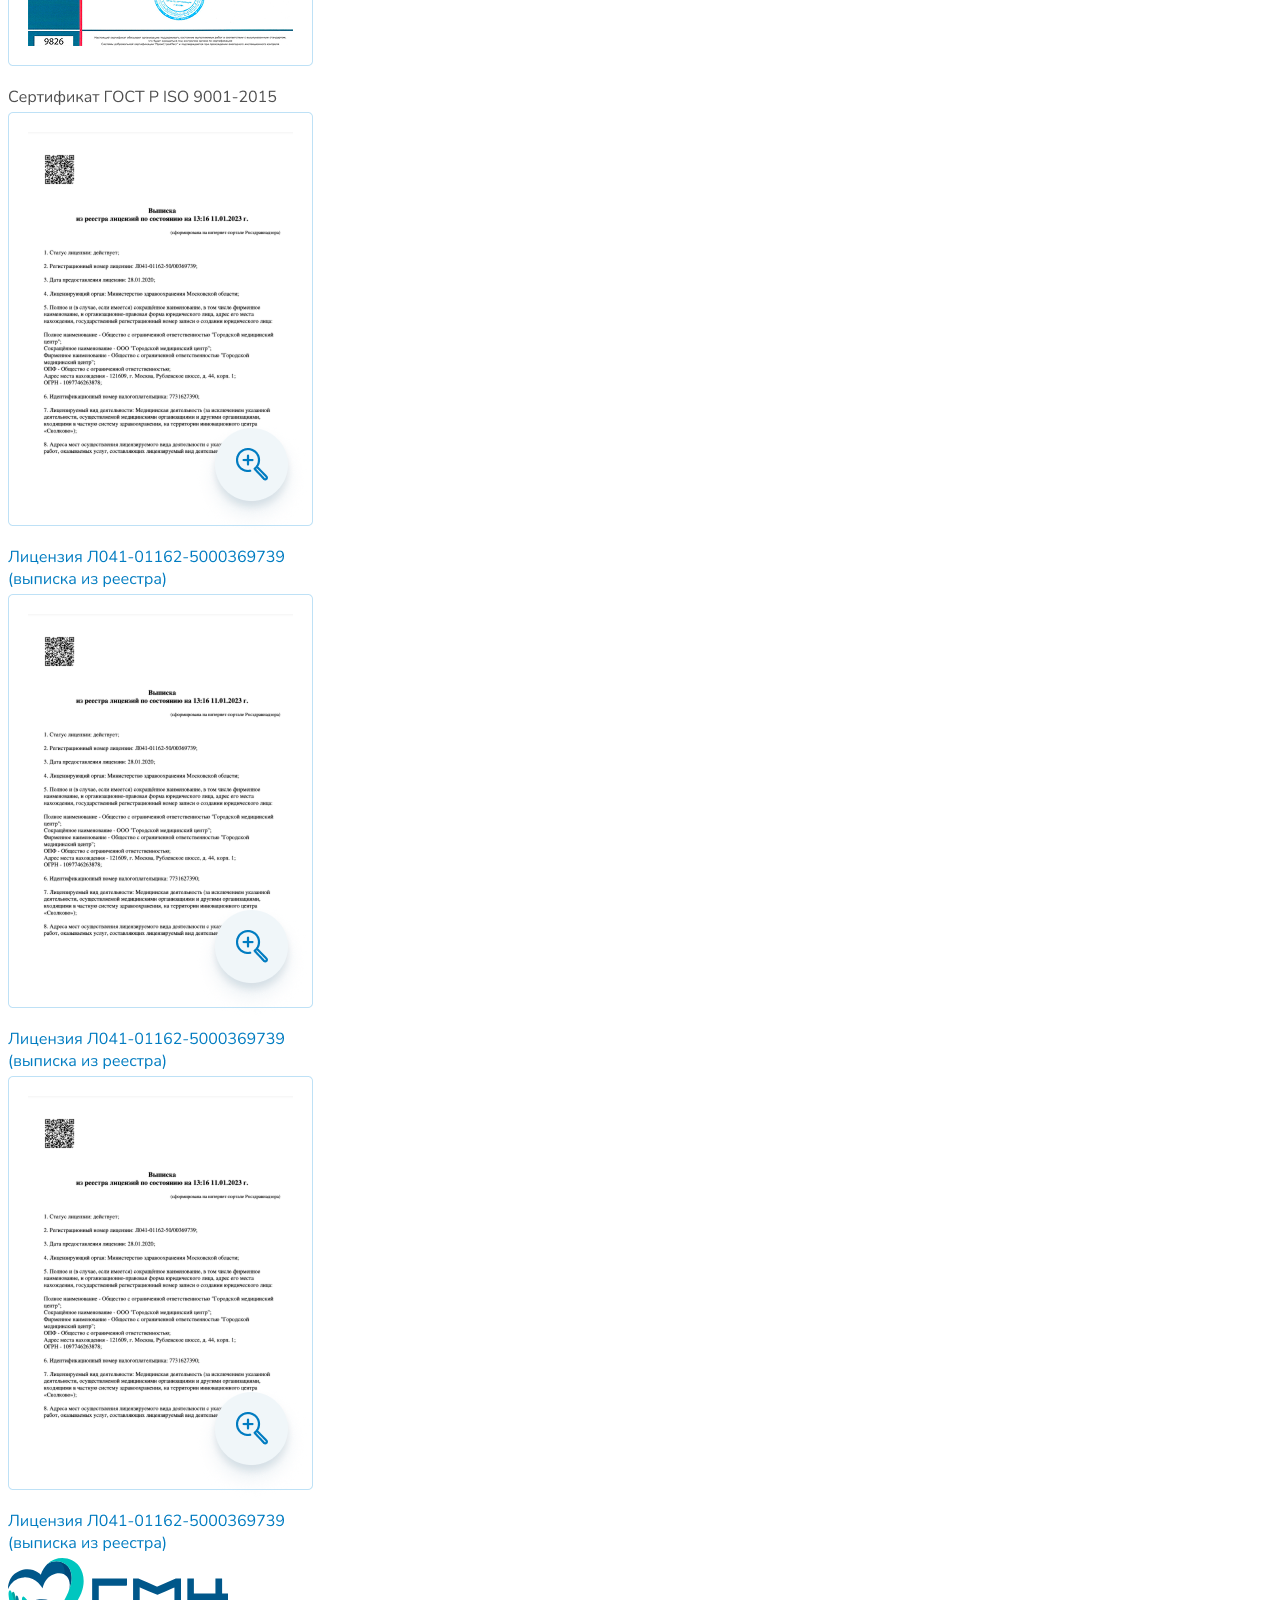
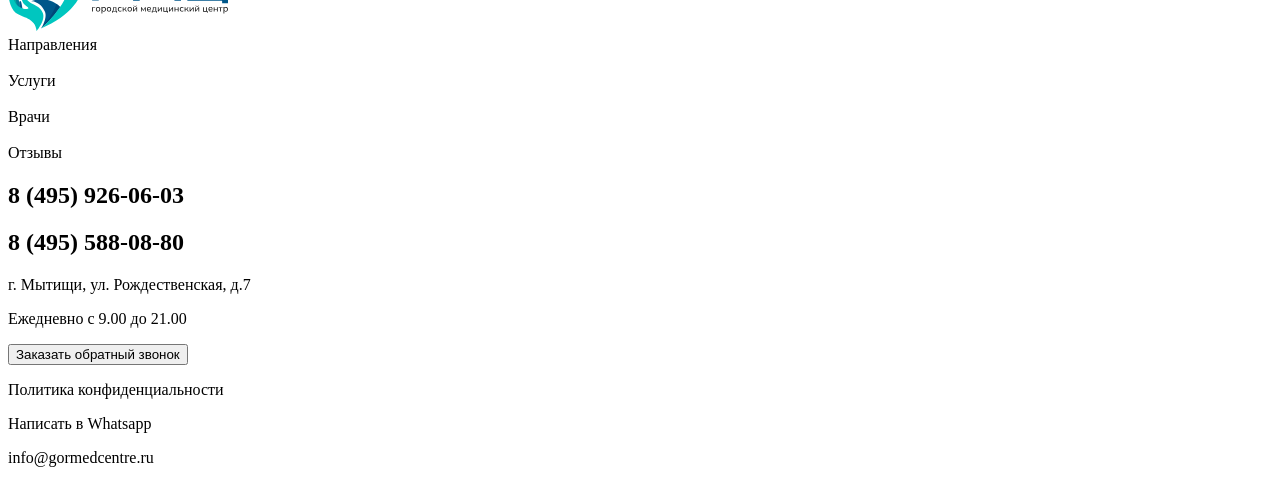
==== commit f001870c: "tagirot" ====
--- a/index.html
+++ b/index.html
@@ -8,8 +8,8 @@
   </head>
   <body>
     <div class="name">
+       <a href="./abdulqosim/abdulqosim.html">ABDULQOSIM</a>
       <a href="./index.html">ISHOQ</a>
-      <a href="./abdulqosim/abdulqosim.html">ABDULQOSIM</a>
       <a href="./abdulvochid/abdulvojid.html">ABDULVOCHID</a>
       <a href="./qadirdin/qadirdin.html">QADRIDIN</a>
     </div>
